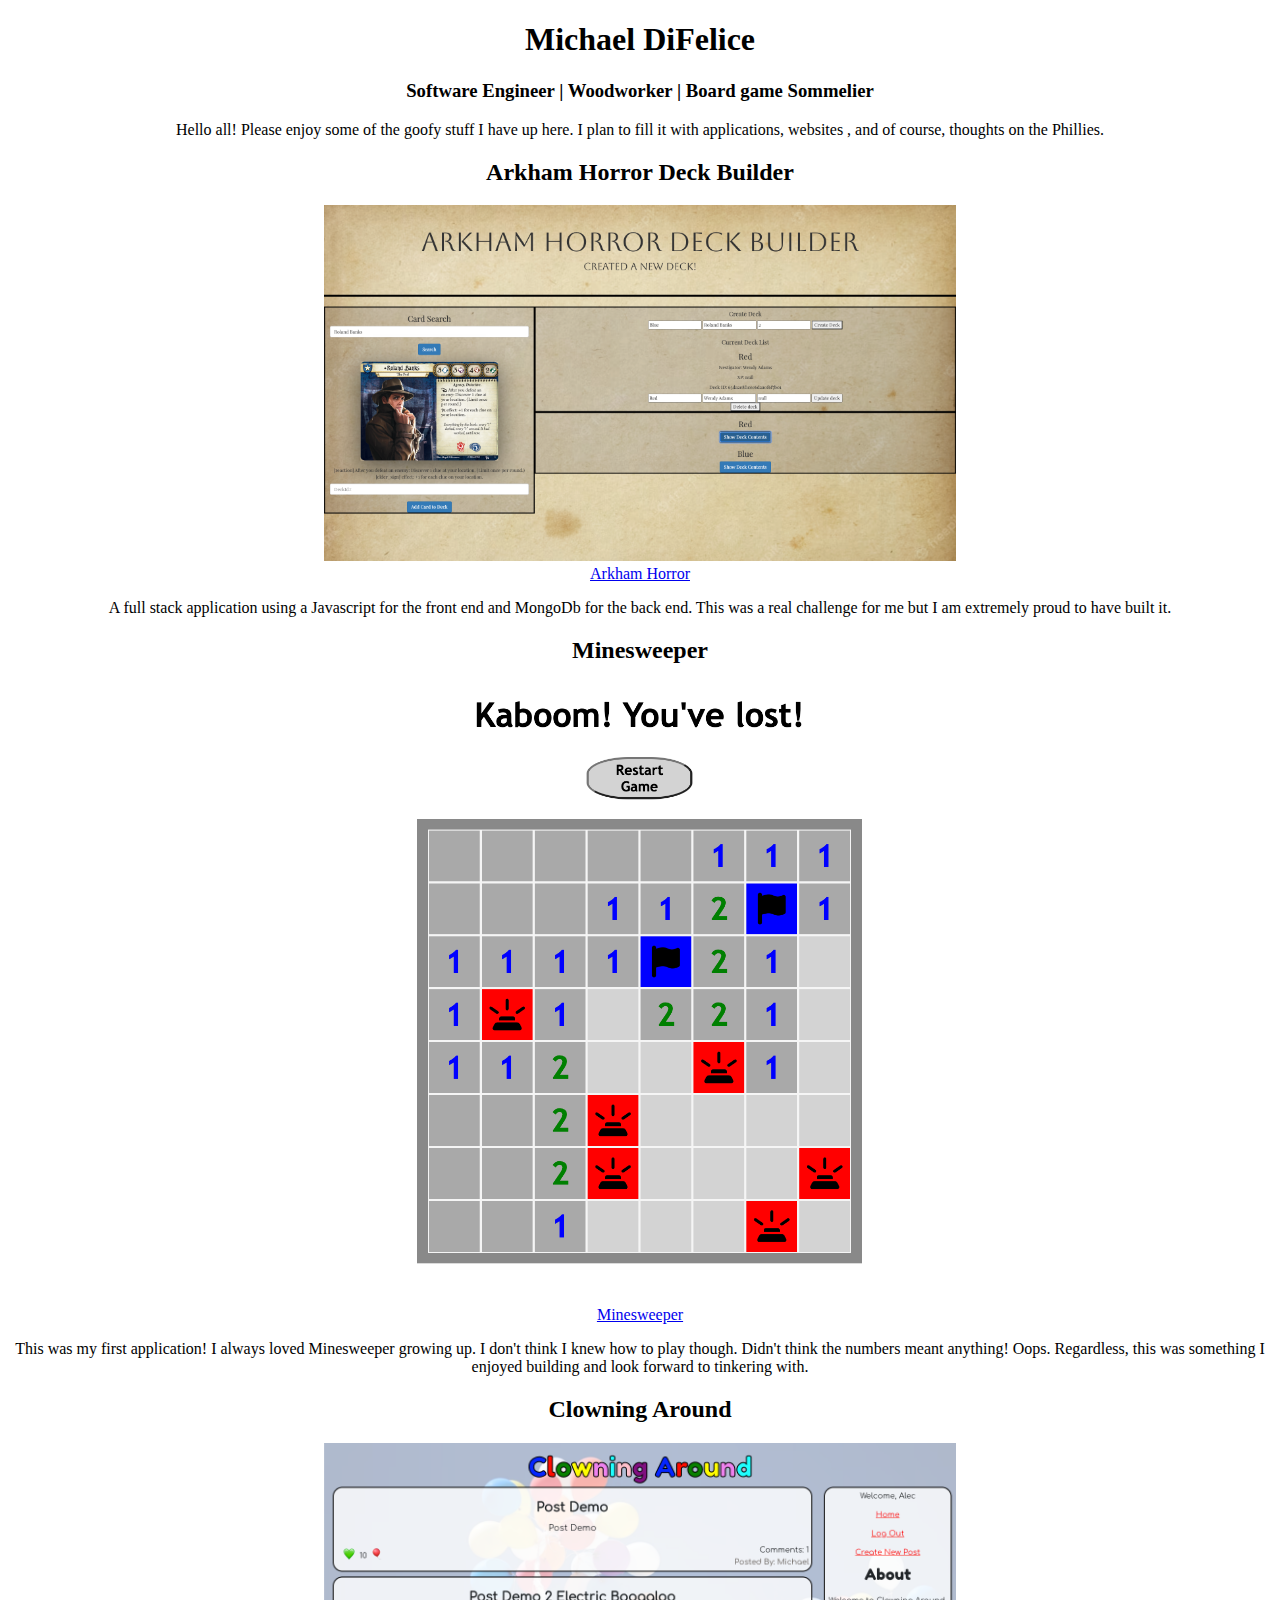
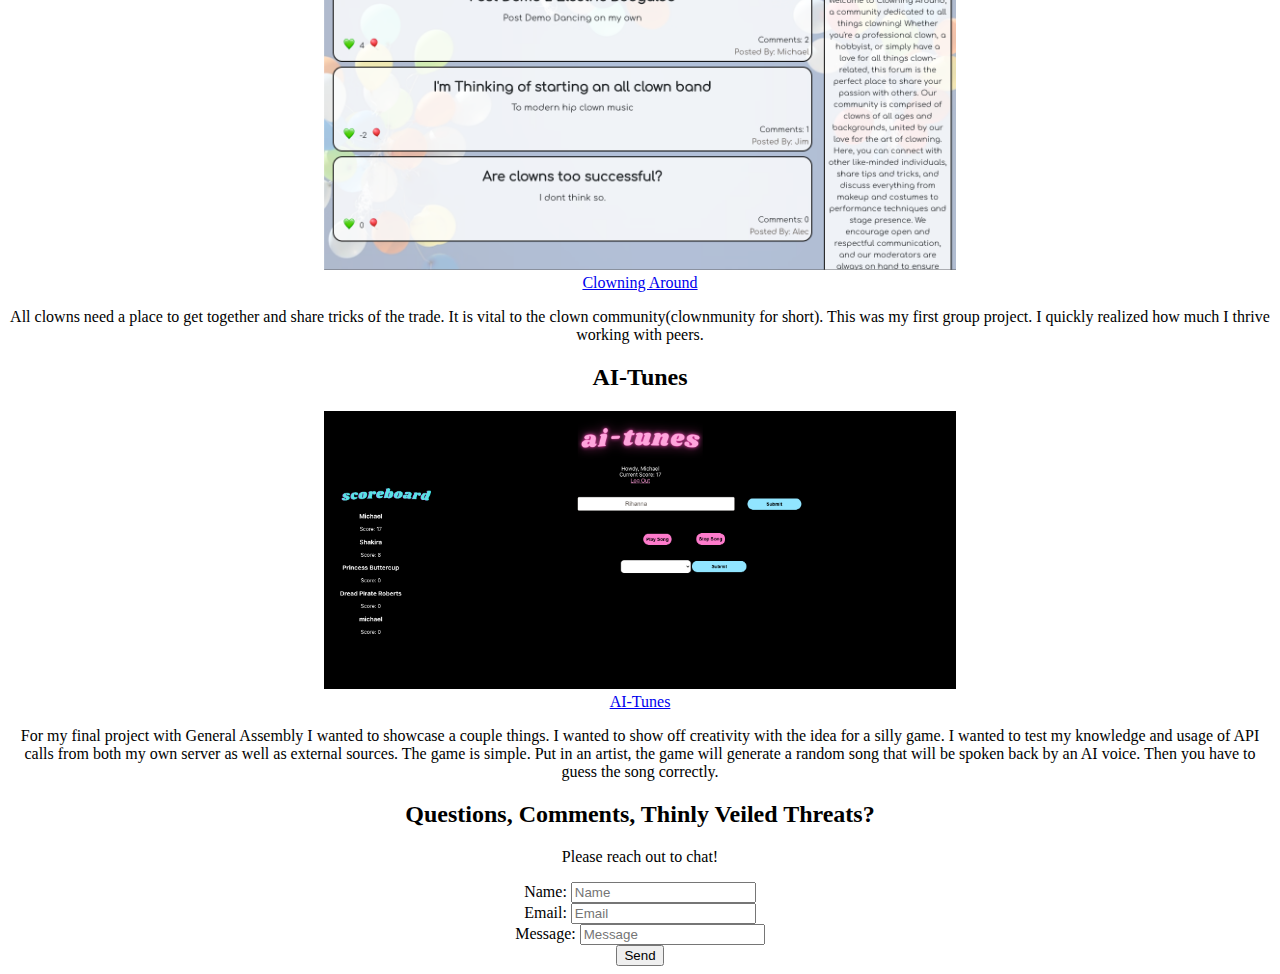
==== index.html @ 58bb8f5b "submit form" ====
<!DOCTYPE html>
<html lang="en">
<head>
    <meta charset="UTF-8">
    <meta http-equiv="X-UA-Compatible" content="IE=edge">
    <meta name="viewport" content="width=device-width, initial-scale=1.0">
    <link rel="stylesheet" href="index.css">
    <title>Michael's Portfolio </title>
</head>
<body>
<H1 id="header">Michael DiFelice</H1>
    <h3 id="subheader">Software Engineer | Woodworker | Board game Sommelier</h3>
    <p id="brand">Hello all! Please enjoy some of the goofy stuff I have up here. I plan to fill it with applications, websites , and of course, thoughts on the Phillies.</p>
<h2 id="project-title">Arkham Horror Deck Builder</h2>
    <img src="ArkhamHorror.png" alt="ArkhamHorror" id="project-pictures">
    <br>
    <a href="https://standarddemacian.github.io/Arkham-Horror-Deck-Builder-Client/">Arkham Horror</a>
    <p>A full stack application using a Javascript for the front end and MongoDb for the back end. This was a real challenge for me but I am extremely proud to have built it. </p>
<h2 id="project-title">Minesweeper</h2>
    <img src="Minesweeper.png" alt="Minesweeper" id="project-pictures"> 
    <br>
    <a href="https://standarddemacian.github.io/Minesweeper/">Minesweeper</a>
    <p>This was my first application! I always loved Minesweeper growing up. I don't think I knew how to play though. Didn't think the numbers meant anything! Oops. Regardless, this was something I enjoyed building and look forward to tinkering with.  </p>
<h2 id="project-title">Clowning Around</h2>
    <img src="HomePage.png" alt="HomePage" id="project-pictures">
    <br>
    <a href="https://clowning-around-client.onrender.com/">Clowning Around</a>
    <p>All clowns need a place to get together and share tricks of the trade. It is vital to the clown community(clownmunity for short). This was my first group project. I quickly realized how much I thrive working with peers. </p>
<h2 id="project-title">AI-Tunes</h2>
    <img src="Artist First Search.png" alt="Artist Search" id="project-pictures">
    <br>
    <a href="https://ai-tunes-client.onrender.com/">AI-Tunes</a>
    <p>For my final project with General Assembly I wanted to showcase a couple things. I wanted to show off creativity with the idea for a silly game. I wanted to test my knowledge and usage of API calls from both my own server as well as external sources. The game is simple. Put in an artist, the game will generate a random song that will be spoken back by an AI voice. Then you have to guess the song correctly. </p>
<h2>Questions, Comments, Thinly Veiled Threats?</h2>
<p>Please reach out to chat!</p>
<form action="https://formsubmit.co/michael.d.difelice@gmail.com" method="POST">
    <label for="name">Name:</label>
    <input type="text" placeholder="Name" id="name-input"><br>
    <label for="email">Email:</label>
    <input type="email" name="email" id="email-input" placeholder="Email"><br>
    <label for="message">Message:</label>
    <input type="text" placeholder="Message" id="message"><br>
    <input type="submit" value="Send">
</form>
</body>
</html>
---- index.css ----
#project-pictures{
  margin-left: auto;
  margin-right: auto;
  width: 50%;
}
body{
    text-align: center;
}
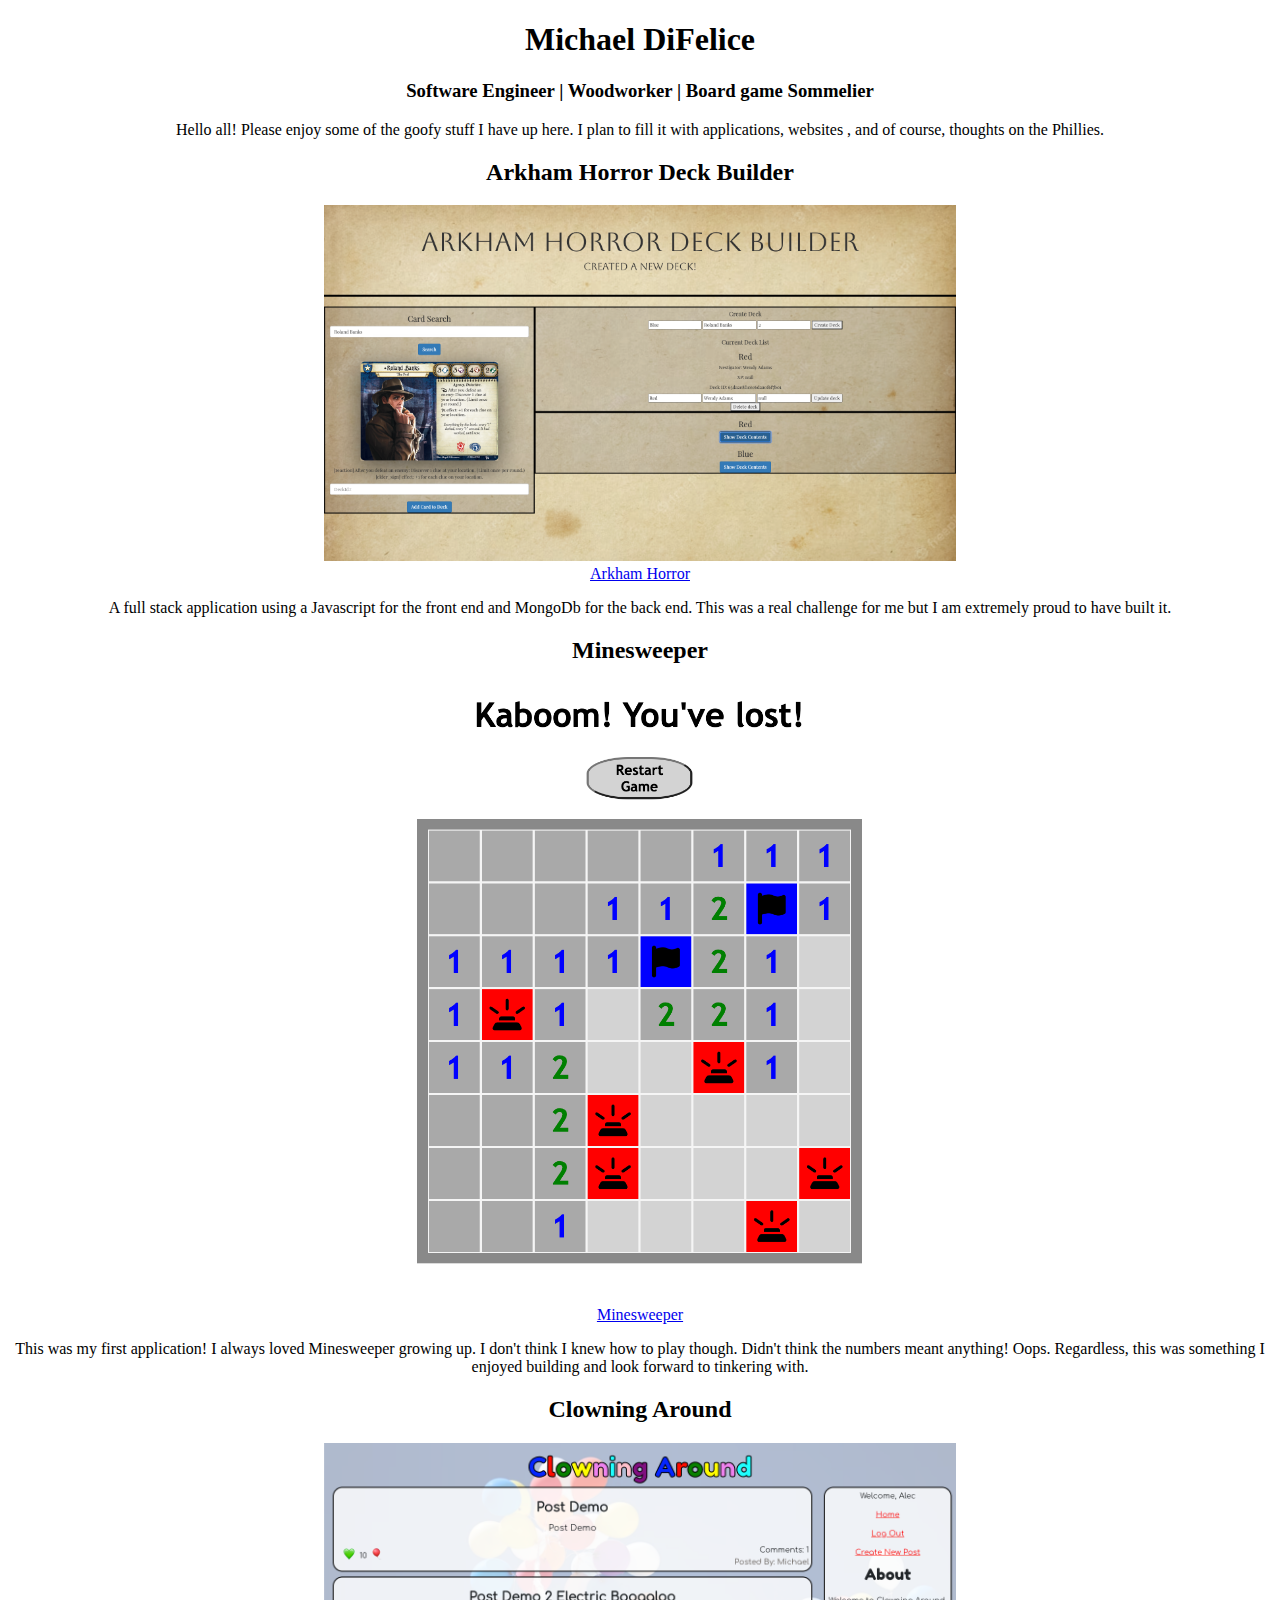
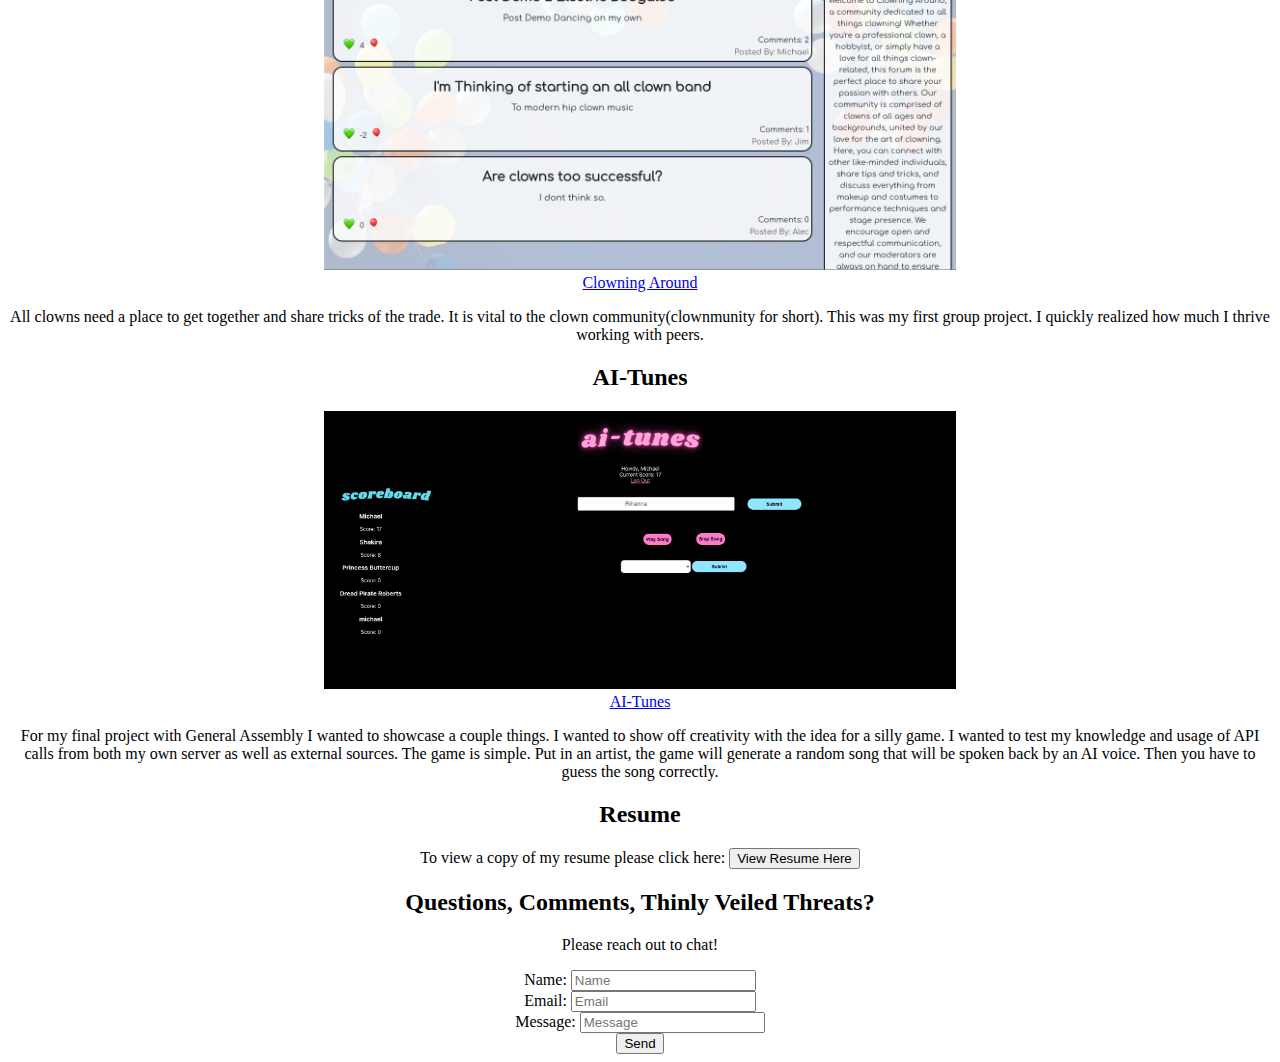
==== commit cefcc027: "PDF button added" ====
--- a/index.html
+++ b/index.html
@@ -11,36 +11,51 @@
 <H1 id="header">Michael DiFelice</H1>
     <h3 id="subheader">Software Engineer | Woodworker | Board game Sommelier</h3>
     <p id="brand">Hello all! Please enjoy some of the goofy stuff I have up here. I plan to fill it with applications, websites , and of course, thoughts on the Phillies.</p>
+<div id="arkham-container" class="project-container">
 <h2 id="project-title">Arkham Horror Deck Builder</h2>
     <img src="ArkhamHorror.png" alt="ArkhamHorror" id="project-pictures">
     <br>
     <a href="https://standarddemacian.github.io/Arkham-Horror-Deck-Builder-Client/">Arkham Horror</a>
     <p>A full stack application using a Javascript for the front end and MongoDb for the back end. This was a real challenge for me but I am extremely proud to have built it. </p>
+</div>
+<div id="minesweeper-container" class="project-container">
 <h2 id="project-title">Minesweeper</h2>
     <img src="Minesweeper.png" alt="Minesweeper" id="project-pictures"> 
     <br>
     <a href="https://standarddemacian.github.io/Minesweeper/">Minesweeper</a>
     <p>This was my first application! I always loved Minesweeper growing up. I don't think I knew how to play though. Didn't think the numbers meant anything! Oops. Regardless, this was something I enjoyed building and look forward to tinkering with.  </p>
+</div>
+<div id="clowning-around-container" class="project-container">
 <h2 id="project-title">Clowning Around</h2>
     <img src="HomePage.png" alt="HomePage" id="project-pictures">
     <br>
     <a href="https://clowning-around-client.onrender.com/">Clowning Around</a>
     <p>All clowns need a place to get together and share tricks of the trade. It is vital to the clown community(clownmunity for short). This was my first group project. I quickly realized how much I thrive working with peers. </p>
-<h2 id="project-title">AI-Tunes</h2>
-    <img src="Artist First Search.png" alt="Artist Search" id="project-pictures">
-    <br>
-    <a href="https://ai-tunes-client.onrender.com/">AI-Tunes</a>
-    <p>For my final project with General Assembly I wanted to showcase a couple things. I wanted to show off creativity with the idea for a silly game. I wanted to test my knowledge and usage of API calls from both my own server as well as external sources. The game is simple. Put in an artist, the game will generate a random song that will be spoken back by an AI voice. Then you have to guess the song correctly. </p>
-<h2>Questions, Comments, Thinly Veiled Threats?</h2>
-<p>Please reach out to chat!</p>
-<form action="https://formsubmit.co/michael.d.difelice@gmail.com" method="POST">
-    <label for="name">Name:</label>
-    <input type="text" placeholder="Name" id="name-input"><br>
-    <label for="email">Email:</label>
-    <input type="email" name="email" id="email-input" placeholder="Email"><br>
-    <label for="message">Message:</label>
-    <input type="text" placeholder="Message" id="message"><br>
-    <input type="submit" value="Send">
-</form>
+</div>
+<div id="ai-tunes-container" class="project-container">
+    <h2 id="project-title">AI-Tunes</h2>
+        <img src="Artist First Search.png" alt="Artist Search" id="project-pictures">
+        <br>
+        <a href="https://ai-tunes-client.onrender.com/">AI-Tunes</a>
+        <p>For my final project with General Assembly I wanted to showcase a couple things. I wanted to show off creativity with the idea for a silly game. I wanted to test my knowledge and usage of API calls from both my own server as well as external sources. The game is simple. Put in an artist, the game will generate a random song that will be spoken back by an AI voice. Then you have to guess the song correctly. </p>
+</div>
+<div id="resume-container">
+    <h2>Resume</h2>
+        <p>To view a copy of my resume please click here: <button onclick="location.href = 'Michael DiFelice Resume 3_21_23 2.pdf';">View Resume Here</button></p>
+</div>
+<div id="contact-container">
+    <h2>Questions, Comments, Thinly Veiled Threats?</h2>
+    <p>Please reach out to chat!</p>
+        <form action="https://formsubmit.co/michael.d.difelice@gmail.com" method="POST">
+            <input type="hidden" name="_next" value="https://standarddemacian.github.io/Portfolio/thankyou.html">
+            <label for="name">Name:</label>
+                <input type="text" placeholder="Name" id="name-input" name="name"><br>
+            <label for="email">Email:</label>
+                <input type="email" name="email" id="email-input" placeholder="Email"><br>
+            <label for="message">Message:</label>
+                <input type="text" placeholder="Message" id="message" name="message"><br>
+            <button type="submit" id="submit">Send</button><br>
+        </form>
+</div>
 </body>
 </html>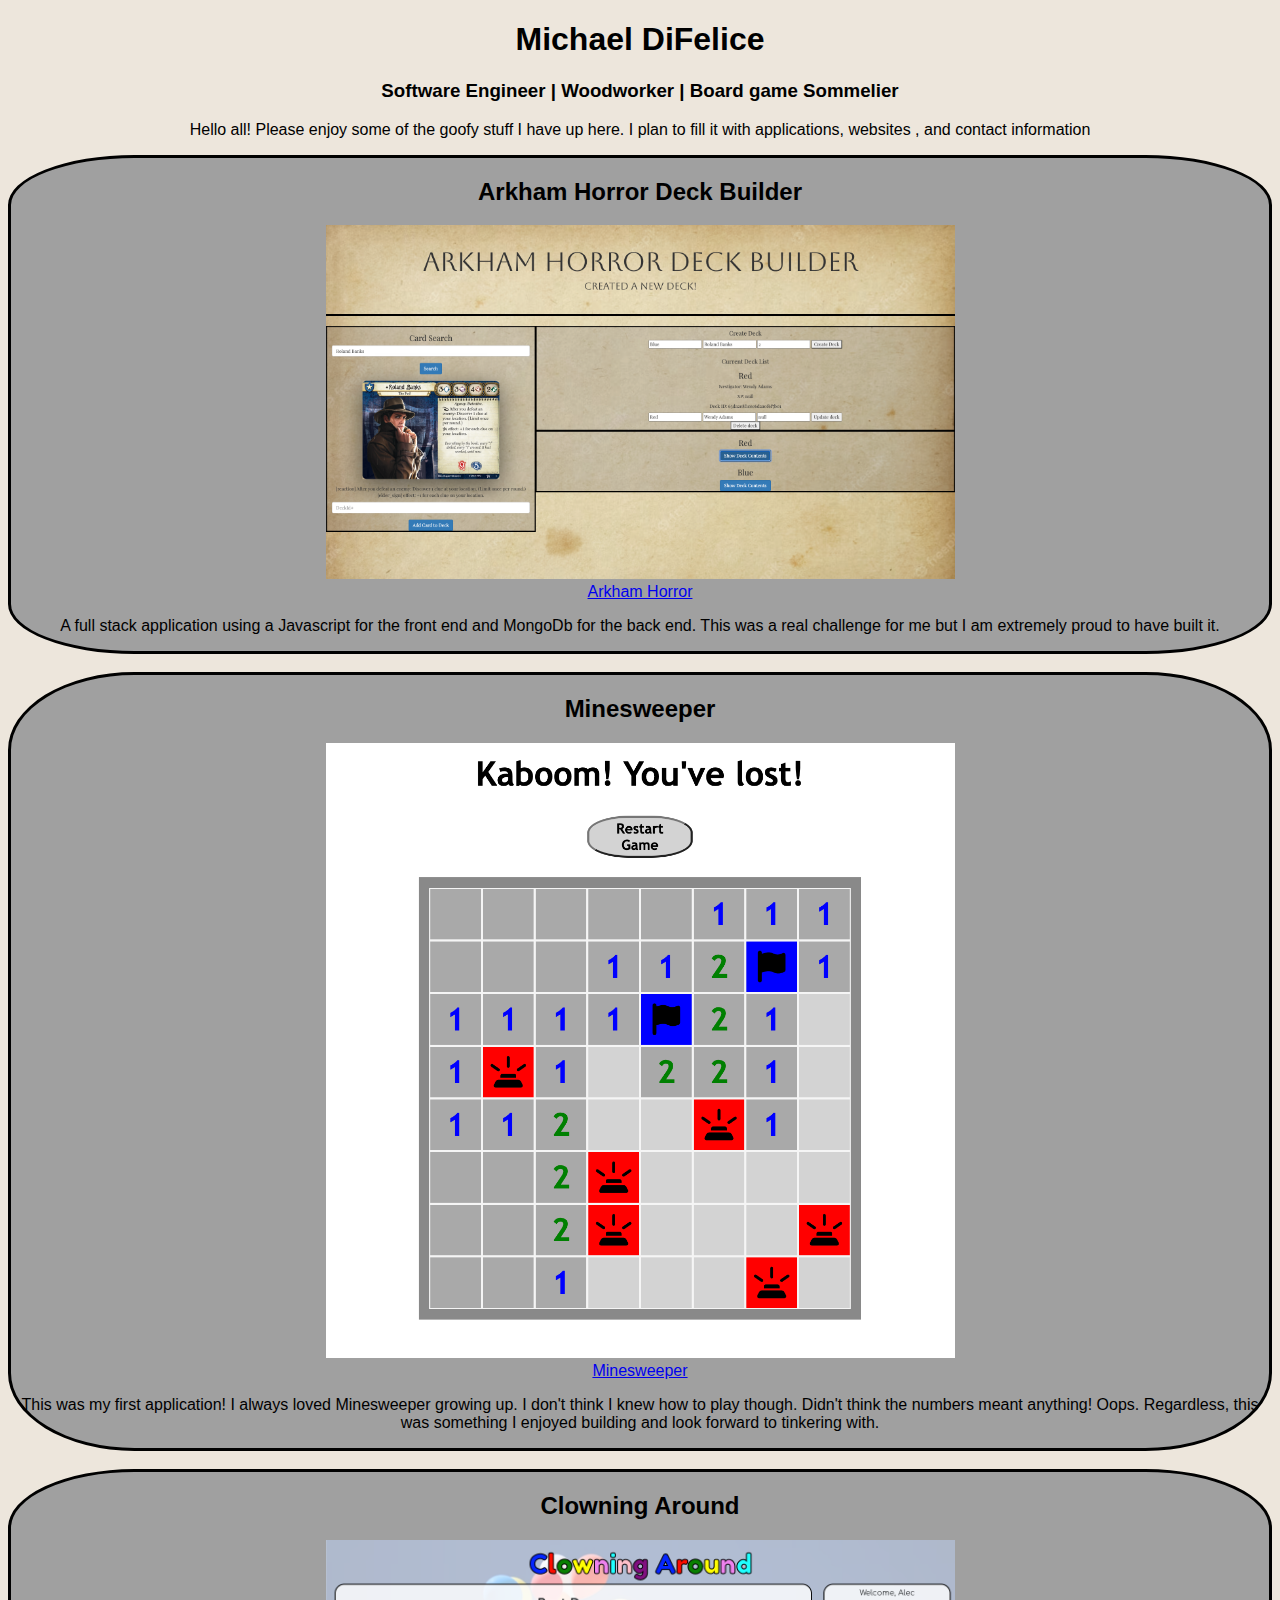
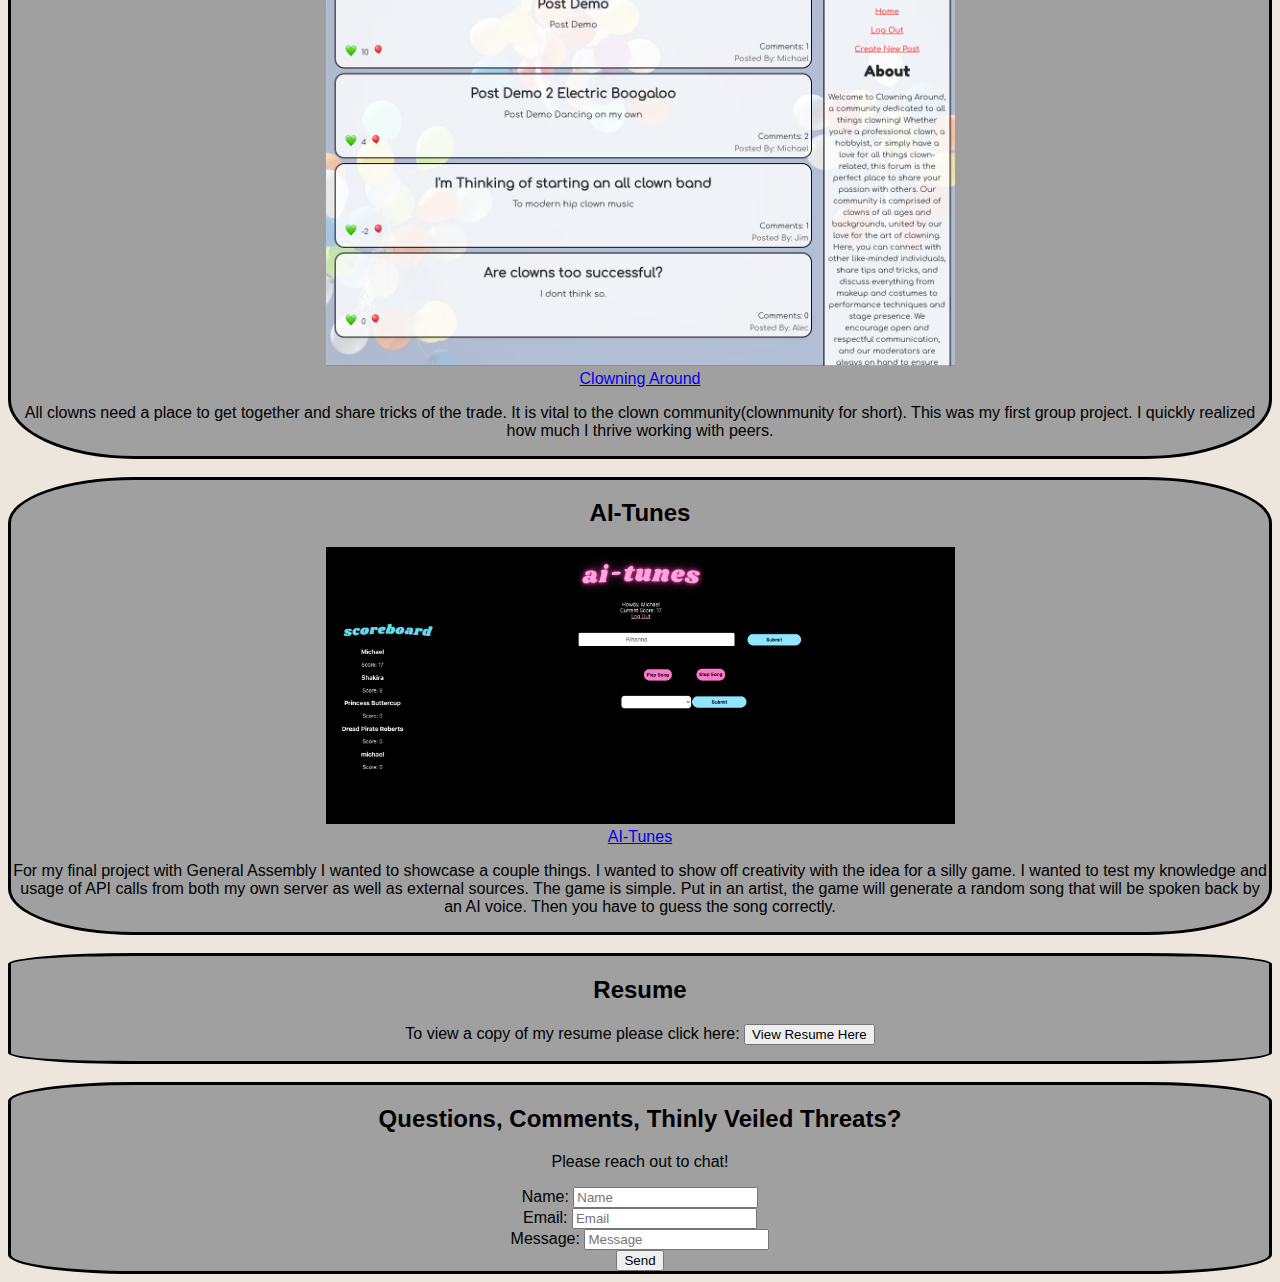
==== commit f732a7fc: "css added" ====
--- a/index.html
+++ b/index.html
@@ -10,7 +10,7 @@
 <body>
 <H1 id="header">Michael DiFelice</H1>
     <h3 id="subheader">Software Engineer | Woodworker | Board game Sommelier</h3>
-    <p id="brand">Hello all! Please enjoy some of the goofy stuff I have up here. I plan to fill it with applications, websites , and of course, thoughts on the Phillies.</p>
+    <p id="brand">Hello all! Please enjoy some of the goofy stuff I have up here. I plan to fill it with applications, websites , and contact information</p>
 <div id="arkham-container" class="project-container">
 <h2 id="project-title">Arkham Horror Deck Builder</h2>
     <img src="ArkhamHorror.png" alt="ArkhamHorror" id="project-pictures">
@@ -18,6 +18,7 @@
     <a href="https://standarddemacian.github.io/Arkham-Horror-Deck-Builder-Client/">Arkham Horror</a>
     <p>A full stack application using a Javascript for the front end and MongoDb for the back end. This was a real challenge for me but I am extremely proud to have built it. </p>
 </div>
+<br>
 <div id="minesweeper-container" class="project-container">
 <h2 id="project-title">Minesweeper</h2>
     <img src="Minesweeper.png" alt="Minesweeper" id="project-pictures"> 
@@ -25,6 +26,7 @@
     <a href="https://standarddemacian.github.io/Minesweeper/">Minesweeper</a>
     <p>This was my first application! I always loved Minesweeper growing up. I don't think I knew how to play though. Didn't think the numbers meant anything! Oops. Regardless, this was something I enjoyed building and look forward to tinkering with.  </p>
 </div>
+<br>
 <div id="clowning-around-container" class="project-container">
 <h2 id="project-title">Clowning Around</h2>
     <img src="HomePage.png" alt="HomePage" id="project-pictures">
@@ -32,6 +34,7 @@
     <a href="https://clowning-around-client.onrender.com/">Clowning Around</a>
     <p>All clowns need a place to get together and share tricks of the trade. It is vital to the clown community(clownmunity for short). This was my first group project. I quickly realized how much I thrive working with peers. </p>
 </div>
+<br>
 <div id="ai-tunes-container" class="project-container">
     <h2 id="project-title">AI-Tunes</h2>
         <img src="Artist First Search.png" alt="Artist Search" id="project-pictures">
@@ -39,10 +42,12 @@
         <a href="https://ai-tunes-client.onrender.com/">AI-Tunes</a>
         <p>For my final project with General Assembly I wanted to showcase a couple things. I wanted to show off creativity with the idea for a silly game. I wanted to test my knowledge and usage of API calls from both my own server as well as external sources. The game is simple. Put in an artist, the game will generate a random song that will be spoken back by an AI voice. Then you have to guess the song correctly. </p>
 </div>
+<br>
 <div id="resume-container">
     <h2>Resume</h2>
         <p>To view a copy of my resume please click here: <button onclick="location.href = 'Michael DiFelice Resume 3_21_23 2.pdf';">View Resume Here</button></p>
 </div>
+<br>
 <div id="contact-container">
     <h2>Questions, Comments, Thinly Veiled Threats?</h2>
     <p>Please reach out to chat!</p>
--- a/index.css
+++ b/index.css
@@ -1,3 +1,5 @@
+/* . for classes # for id's */
+
 #project-pictures{
   margin-left: auto;
   margin-right: auto;
@@ -5,4 +7,32 @@
 }
 body{
     text-align: center;
+    background-color: rgb(237, 230, 220);
+    font-family: 'Gill Sans', 'Gill Sans MT', Calibri, 'Trebuchet MS', sans-serif;
+}
+.project-container{
+    border-color: black;
+    border-width: 3px;
+    border-style: solid;
+    background-color: rgb(160, 160, 160);
+    border-radius: 10%;
+}
+a:visited {
+    text-decoration: none;
+    color: rgb(38, 0, 255);
+}
+
+#resume-container{
+    border-style: solid;
+    border-color: black;
+    border-radius: 10%;
+    background-color: rgb(160, 160, 160);
+}
+
+#contact-container{
+    border-style: solid;
+    border-color: black;
+    border-radius: 10%;
+    background-color: rgb(160, 160, 160);
+
 }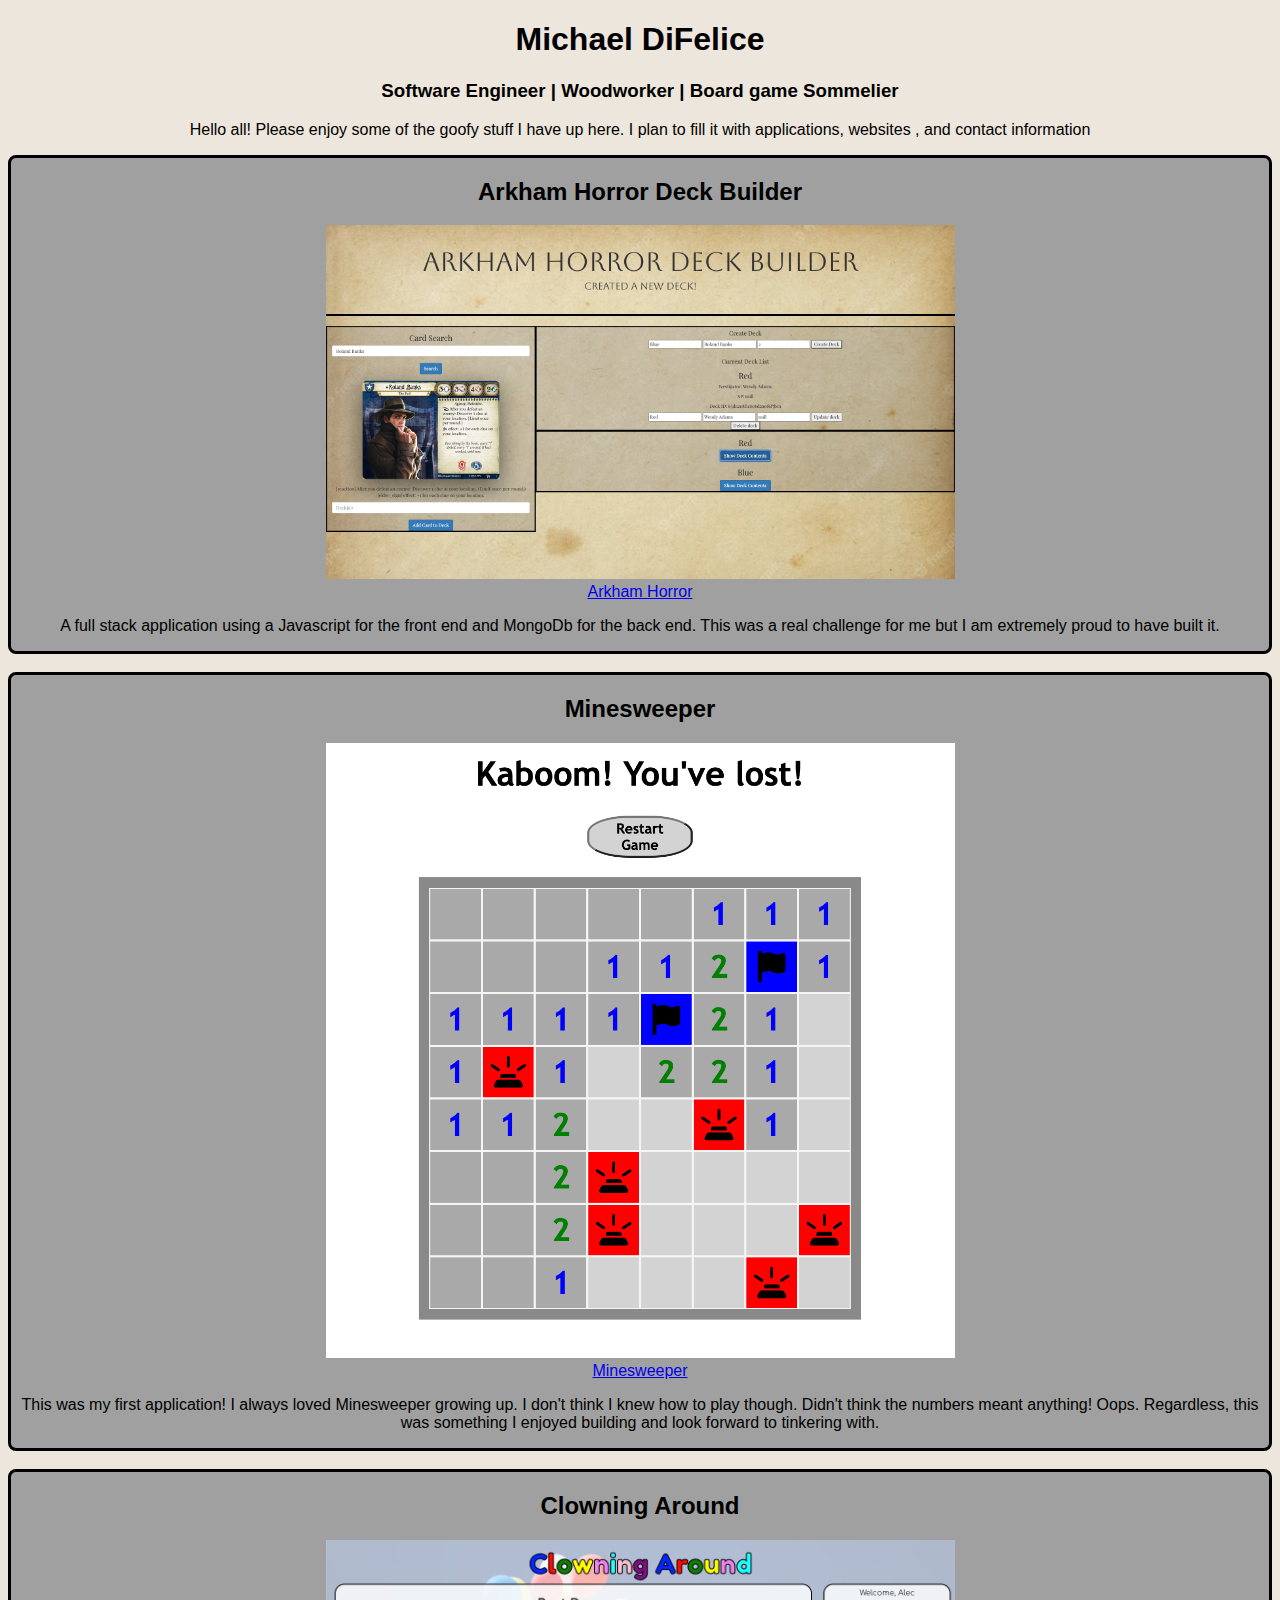
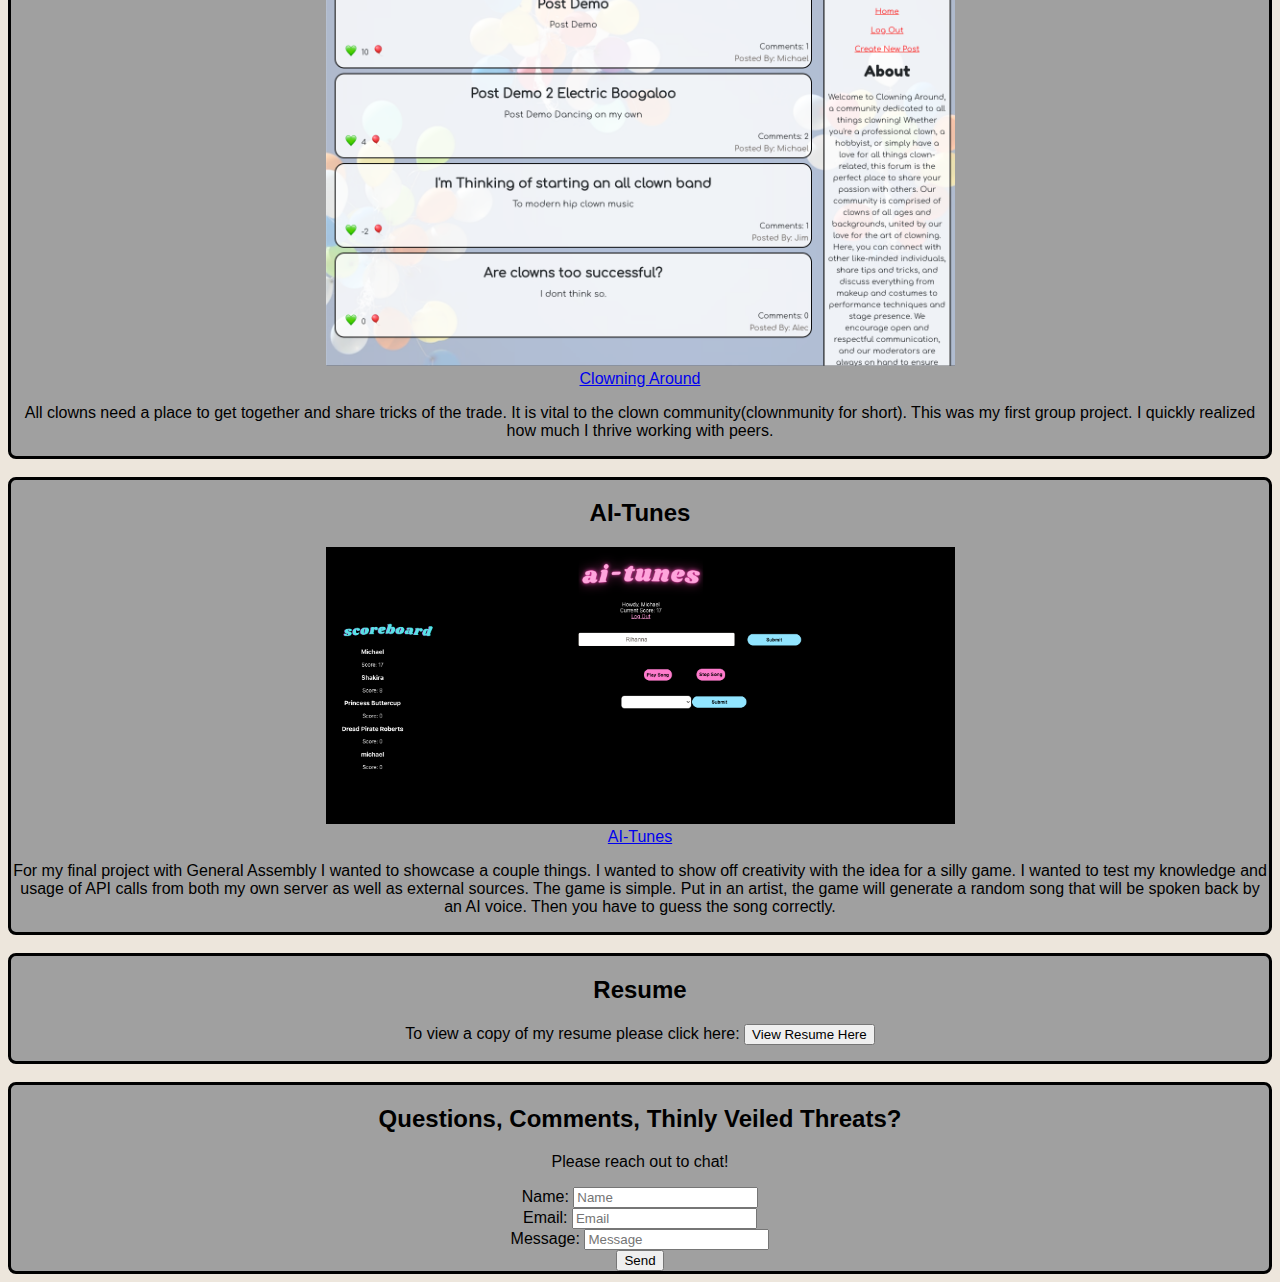
==== commit 0016722b: "updated resume" ====
--- a/index.html
+++ b/index.html
@@ -45,7 +45,7 @@
 <br>
 <div id="resume-container">
     <h2>Resume</h2>
-        <p>To view a copy of my resume please click here: <button onclick="location.href = 'Michael DiFelice Resume 3_21_23 2.pdf';">View Resume Here</button></p>
+        <p>To view a copy of my resume please click here: <button onclick="location.href = 'Michael_DiFelice_resume_3.29.23.pdf';">View Resume Here</button></p>
 </div>
 <br>
 <div id="contact-container">
--- a/index.css
+++ b/index.css
@@ -15,7 +15,9 @@
     border-width: 3px;
     border-style: solid;
     background-color: rgb(160, 160, 160);
-    border-radius: 10%;
+    border-radius: 8px;
+    margin-left: auto;
+    margin-right: auto;
 }
 a:visited {
     text-decoration: none;
@@ -25,14 +27,14 @@
 #resume-container{
     border-style: solid;
     border-color: black;
-    border-radius: 10%;
+    border-radius: 8px;
     background-color: rgb(160, 160, 160);
 }
 
 #contact-container{
     border-style: solid;
     border-color: black;
-    border-radius: 10%;
+    border-radius: 8px;
     background-color: rgb(160, 160, 160);
 
 }